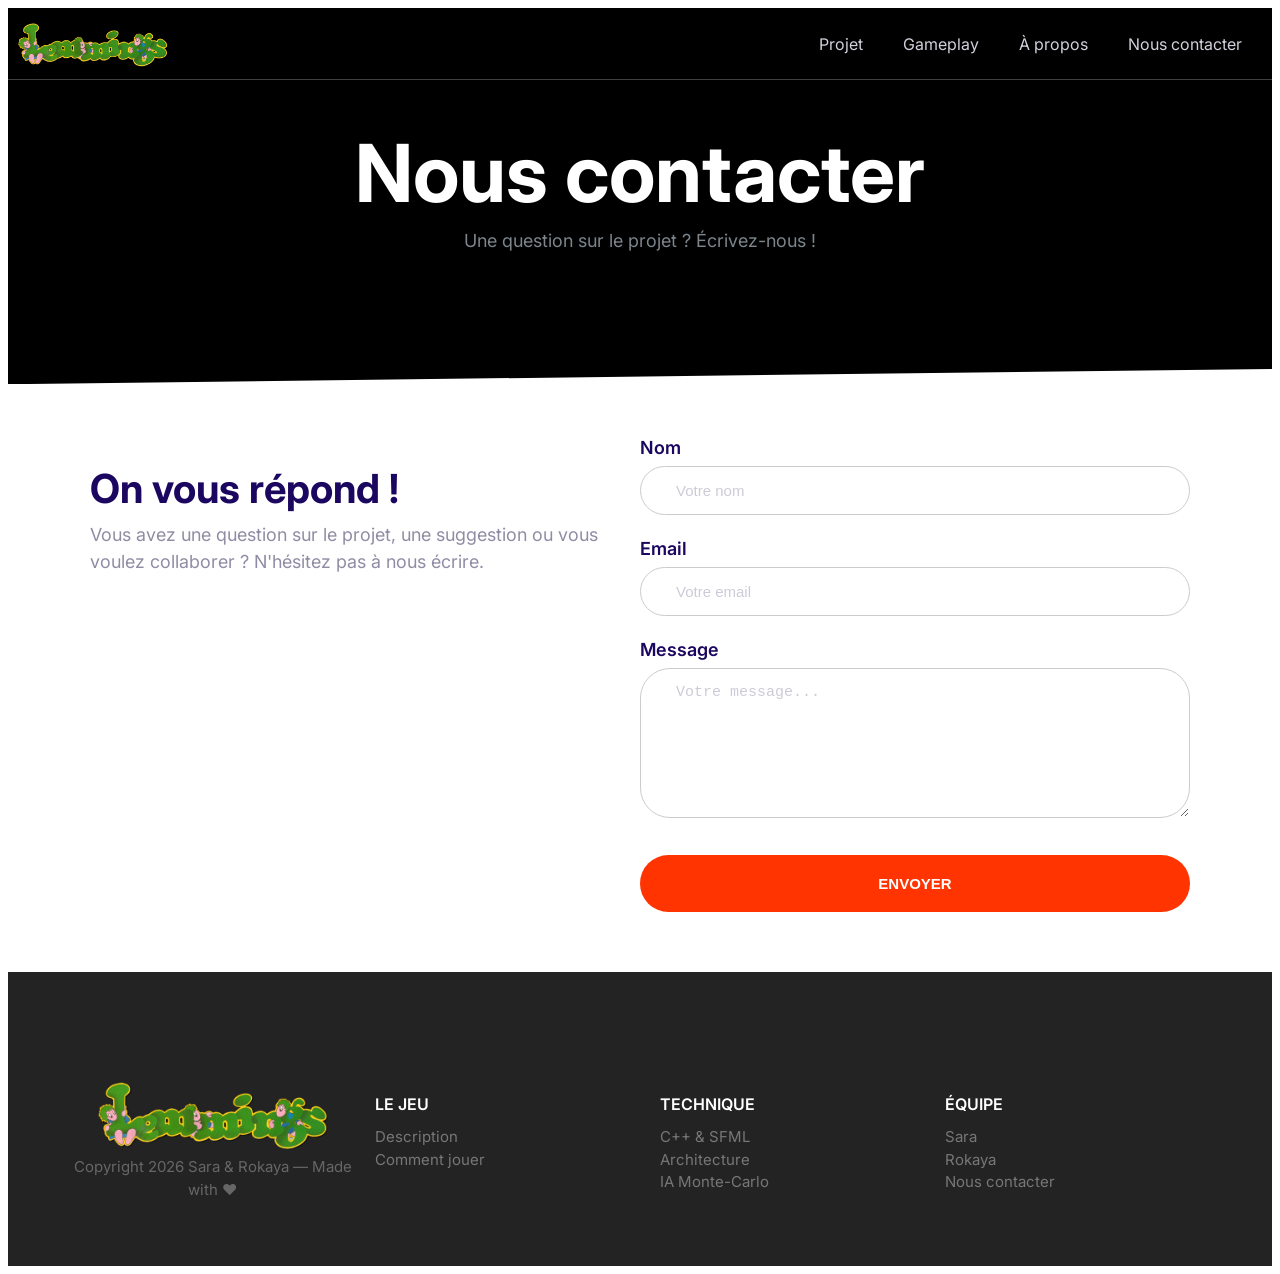
==== contact.html @ 17d54c8e "site lemmings" ====
<!DOCTYPE html>
<html lang="fr">
<!--  - Nous contacter - 2024-06 -->

<head>
    <meta charset="UTF-8" />
    <meta name="viewport" content="width=device-width, initial-scale=1.0" />
    <title>Lemmings - Nous contacter</title>
    <link rel="preconnect" href="https://fonts.gstatic.com" />
    <link href="https://fonts.googleapis.com/css2?family=Inter:wght@400;600;700&display=swap" rel="stylesheet" />
    <link rel="stylesheet" href="css/normalize.css" />
    <link rel="stylesheet" href="./styles.css" />
    <link rel="stylesheet" href="https://unpkg.com/aos@next/dist/aos.css" />
</head>

<body>

    <!-- le menu -->
    <nav class="nav collapsible">
        <a class="nav__brand" href="index.html"><img src="./img/logo.png" alt="logo de lemmings" /></a>
        <svg class="icon icon--white nav__toggler">
            <use xlink:href="img/sprite.svg#menu"></use>
        </svg>
        <ul class="list nav__list collapsible__content">
            <li class="nav__item"><a href="./description.html">Projet</a></li>
            <li class="nav__item"><a href="./jeu.html">Gameplay</a></li>
            <li class="nav__item"><a href="./index.html#propos">À propos</a></li>
            <li class="nav__item"><a href="./contact.html">Nous contacter</a></li>
        </ul>
    </nav>

    <!-- Hero -->
    <section class="block block--dark block--skewed-left">
        <div class="container">
            <header class="block__header">
                <h1 class="block__heading" data-aos="fade-right">Nous contacter</h1>
                <p data-aos="fade-up">Une question sur le projet ? Écrivez-nous !</p>
            </header>
        </div>
    </section>

    <!-- Formulaire -->
    <section class="block container">
        <div class="grid grid--1x2">

            <!-- Infos contact -->
            <div>
                <h2 data-aos="fade-up">On vous répond !</h2>
                <p data-aos="fade-up">Vous avez une question sur le projet, une suggestion ou vous voulez collaborer ?
                    N'hésitez pas à nous
                    écrire.</p>


            </div>

            <!-- Formulaire -->
            <div>
                <form action="https://formspree.io/f/mgodgoeg" method="POST"
                    style="display:flex; flex-direction:column; gap:2rem;">
                    <div>
                        <label
                            style="display:block; color:var(--color-headings); font-weight:600; margin-bottom:0.5rem;">Nom</label>
                        <input class="input" name="nom" type="text" placeholder="Votre nom" style="width:100%;" />
                    </div>
                    <div>
                        <label
                            style="display:block; color:var(--color-headings); font-weight:600; margin-bottom:0.5rem;">Email</label>
                        <input class="input" name="email" type="email" placeholder="Votre email" style="width:100%;" />
                    </div>
                    <div>
                        <label
                            style="display:block; color:var(--color-headings); font-weight:600; margin-bottom:0.5rem;">Message</label>
                        <textarea class="input" name="message" placeholder="Votre message..."
                            style="width:100%; height:150px; resize:vertical;"></textarea>
                    </div>
                    <button type="submit" class="btn btn--accent btn--block">Envoyer</button>
                </form>
            </div>

        </div>
    </section>

    <!-- Footer -->
    <footer class="block block--dark footer">
        <div class="container grid footer__sections">

            <section class="collapsible collapsible--expanded footer__section">
                <header class="collapsible__header">
                    <h2 class="collapsible__heading footer__heading">Le Jeu</h2>
                    <svg class="icon icon--white collapsible__chevron">
                        <use xlink:href="img/sprite.svg#chevron"></use>
                    </svg>
                </header>
                <div class="collapsible__content">
                    <ul class="list">
                        <li><a href="./description.html">Description</a></li>
                        <li><a href="./jeu.html">Comment jouer</a></li>
                    </ul>
                </div>
            </section>

            <section class="collapsible footer__section">
                <header class="collapsible__header">
                    <h2 class="collapsible__heading footer__heading">Technique</h2>
                    <svg class="icon icon--white collapsible__chevron">
                        <use xlink:href="img/sprite.svg#chevron"></use>
                    </svg>
                </header>
                <div class="collapsible__content">
                    <ul class="list">
                        <li><a href="#">C++ & SFML</a></li>
                        <li><a href="#">Architecture</a></li>
                        <li><a href="#">IA Monte-Carlo</a></li>
                    </ul>
                </div>
            </section>

            <section class="collapsible footer__section">
                <header class="collapsible__header">
                    <h2 class="collapsible__heading footer__heading">Équipe</h2>
                    <svg class="icon icon--white collapsible__chevron">
                        <use xlink:href="images/sprite.svg#chevron"></use>
                    </svg>
                </header>
                <div class="collapsible__content">
                    <ul class="list">
                        <li><a href="#">Sara</a></li>
                        <li><a href="#">Rokaya</a></li>
                        <li><a href="contact.html">Nous contacter</a></li>
                    </ul>
                </div>
            </section>

            <section class="footer__brand">
                <img src="img/logo.png" alt="logo lemmings" />
                <p class="footer__copyright">Copyright 2026 Sara & Rokaya — Made with ❤️</p>
            </section>

        </div>
    </footer>
    <script src="./js/main.js"></script>
    <script src="https://unpkg.com/aos@next/dist/aos.js"></script>
    <script>
        AOS.init();
    </script>

</body>

</html>
---- styles.css ----
:root {
  --color-primary:#B8860B;
  --color-secondary:#8B4513;
  --color-accent: #ff3400;
  --color-headings: #1b0760;
  --color-body: #918ca4;
  --color-body-darker: #5c5577;
  --color-border: #ccc;
  --border-radius: 30px;
}

*,
*::after,
*::before {
  box-sizing: border-box;
}

.card__body img {
    width: 60px;
    height: 60px;
    object-fit: contain;
}

.card__header img {
    width: 100%;
    height: 100%;
    border-radius: 50%;
    object-fit: cover;
}

.card__body .feature__image {
    width: 100%;
    height: 300px;
    object-fit: cover;
    display: block;
}

/* Typography */
::selection {
  background: var(--color-primary);
  color: #fff;
}

html {
  font-size: 62.5%;
}

img {
  width: 100%;
}

body {
  font-family: Inter, Arial, Helvetica, sans-serif;
  font-size: 2rem;
  line-height: 1.5;
  color: var(--color-body);
}

h1,
h2,
h3 {
  color: var(--color-headings);
  margin-bottom: 1rem;
  line-height: 1.1;
}

h1 { font-size: 6rem; }
h2 { font-size: 4rem; }
h3 {
  font-size: 2.8rem;
  font-weight: 600;
  line-height: 1.3;
}

p { margin-top: 0; }

@media screen and (min-width: 1024px) {
  body { font-size: 1.8rem; }
  h1 { font-size: 8rem; }
  h2 { font-size: 4rem; }
  h3 { font-size: 2.4rem; }
}

/* Links */
a { text-decoration: none; }

.link-arrow {
  color: var(--color-accent);
  text-transform: uppercase;
  font-size: 2rem;
  font-weight: bold;
}

.link-arrow::after {
  content: "-->";
  margin-left: 5px;
  transition: margin 0.15s;
}

.link-arrow:hover::after {
  margin-left: 10px;
}

@media screen and (min-width: 1024px) {
  .link-arrow { font-size: 1.5rem; }
}

/* Lists */
.list {
  list-style: none;
  padding-left: 0;
}

.list--tick {
  list-style-image: url(../images/tick.svg);
  padding-left: 3rem;
  color: var(--color-headings);
}

.list--tick .list__item {
  padding-left: 0.5rem;
  margin-bottom: 1rem;
}

@media screen and (min-width: 1024px) {
  .list--tick .list__item { padding-left: 0; }
}

/* Icons */
.icon {
  width: 40px;
  height: 40px;
}

.icon--primary { fill: var(--color-primary); }
.icon--white { fill: #fff; }

.icon-container {
  background: #f3f9fa;
  width: 64px;
  height: 64px;
  border-radius: 100%;
  display: inline-flex;
  justify-content: center;
  align-items: center;
}

/* Buttons */
.btn {
  border-radius: 40px;
  border: 0;
  cursor: pointer;
  font-size: 1.8rem;
  font-weight: 600;
  margin: 1rem 0;
  outline: 0;
  padding: 2rem 4vw;
  text-align: center;
  text-transform: uppercase;
  white-space: nowrap;
}

.btn .icon {
  width: 2rem;
  height: 2rem;
  margin-right: 1rem;
  vertical-align: middle;
}

.btn--secondary {
  background: var(--color-secondary);
  color: #fff;
}

.btn--secondary:hover { background: #09a303; }

.btn--accent {
  background: var(--color-accent);
  color: #fff;
}

.btn--accent:hover { background: #ec3000; }

.btn--stretched {
  padding-left: 6rem;
  padding-right: 6rem;
}

.btn--block {
  width: 100%;
  display: inline-block;
}

@media screen and (min-width: 1024px) {
  .btn { font-size: 1.5rem; }
}

/* Inputs */
.input {
  border-radius: var(--border-radius);
  border: 1px solid var(--color-border);
  color: var(--color-headings);
  font-size: 2rem;
  outline: 0;
  padding: 1.5rem 3.5rem;
}

::placeholder { color: #cdcbd7; }

.input-group {
  border: 1px solid var(--color-border);
  border-radius: var(--border-radius);
  display: flex;
}

.input-group .input {
  border: 0;
  flex-grow: 1;
  padding: 1.5rem 2rem;
  width: 0;
}

.input-group .btn { margin: 4px; }

@media screen and (min-width: 1024px) {
  .input { font-size: 1.5rem; }
}

/* Cards */
.card {
  border-radius: 7px;
  box-shadow: 0 0 1px 1px #f3f3f3;
  overflow: hidden;
}

.card__header,
.card__body {
  padding: 2rem 7%;
}

.card--primary .card__header { background: var(--color-primary); color: #fff; }
.card--secondary .card__header { background: var(--color-secondary); color: #fff; }

/* Plans */
.plan {
  transition: transform 0.2s ease-out;
}

.plan__name {
  color: #fff;
  margin: 0;
  font-weight: 500;
  font-size: 2.4rem;
}

.plan__description {
  font-size: 2rem;
  font-weight: 300;
  letter-spacing: 1px;
  display: block;
}

.plan .list__item { margin-bottom: 2rem; }

.plan--popular .card__header { position: relative; }

.plan--popular .card__header::before {
  content: url(../images/popular.svg);
  width: 40px;
  display: inline-block;
  position: absolute;
  top: -6px;
  right: 5%;
}

.plan:hover { transform: scale(1.05); }
.plan--popular:hover { transform: scale(1.15); }

@media screen and (min-width: 1024px) {
  .plan--popular { transform: scale(1.1); }
  .plan__name { font-size: 1.4rem; }
  .plan__description { font-size: 1.7rem; }
}

/* Grids */
.grid { display: grid; }

@media screen and (min-width: 768px) {
  .grid--1x2 { grid-template-columns: repeat(2, 1fr); }
}

@media screen and (min-width: 1024px) {
  .grid--1x3 { grid-template-columns: repeat(3, 1fr); }
}

/* Callouts */
.callout {
  padding: 4rem;
  border-radius: 5px;
}

.callout--primary {
  background: var(--color-primary);
  color: #fff;
}

.callout__heading {
  color: #fff;
  margin-top: 0;
  font-size: 3rem;
}

.callout .btn {
  justify-self: center;
  align-self: center;
}

.callout__content { text-align: center; }

@media screen and (min-width: 768px) {
  .callout .grid--1x2 { grid-template-columns: 1fr auto; }
  .callout__content { text-align: left; }
  .callout .btn {
    justify-self: start;
    margin: 0 2rem;
  }
}

/* Collapsibles */
.collapsible__header {
  display: flex;
  justify-content: space-between;
}

.collapsible__heading {
  margin-top: 0;
  font-size: 3rem;
}

.collapsible__chevron {
  transform: rotate(-90deg);
  transition: transform 0.3s;
}

.collapsible__content {
  max-height: 0;
  overflow: hidden;
  opacity: 0;
  transition: all 0.3s;
}

.collapsible--expanded .collapsible__chevron { transform: rotate(0); }
.collapsible--expanded .collapsible__content {
  max-height: 100vh;
  opacity: 1;
}

/* Blocks */
.block {
  --padding-vertical: 5rem;
  padding: var(--padding-vertical) 2rem;
}

.block__header {
  text-align: center;
  margin-bottom: 4rem;
}

.block__heading { margin-top: 0; }

.block--dark {
  background: #000;
  color: #7b858b;
}

.block--dark h1,
.block--dark h2,
.block--dark h3 {
  color: #fff;
}

.block--skewed-right {
  padding-bottom: calc(var(--padding-vertical) + 4rem);
  clip-path: polygon(0% 0%, 100% 0%, 100% 100%, 0% 95%);
}

.block--skewed-left {
  padding-bottom: calc(var(--padding-vertical) + 4rem);
  clip-path: polygon(0% 0%, 100% 0%, 100% 95%, 0% 100%);
}

.container {
  max-width: 1140px;
  margin: 0 auto;
}

/* Navigation Bar */
.nav {
  background: #000;
  display: flex;
  justify-content: space-between;
  flex-wrap: wrap;
  padding: 1rem;
  align-items: center;
}

.nav__list {
  width: 100%;
  margin: 0;
}

.nav__item {
  padding: 0.5rem 2rem;
  border-bottom: 1px solid #222;
}

.nav__item:last-of-type { border-bottom: none; }

.nav__item > a {
  color: #d2d0db;
  transition: color 0.3s;
}

.nav__item > a:hover { color: #fff; }

.nav__toggler {
  opacity: 0.5;
  transition: box-shadow 0.15s;
  cursor: pointer;
}

.nav.collapsible--expanded .nav__toggler {
  opacity: 1;
  box-shadow: 0 0 0 3px #666;
  border-radius: 5px;
}

.nav__brand {
  transform: translateY(5px);
  width: 150px;
}

@media screen and (min-width: 768px) {
  .nav__toggler { display: none; }
  .nav__list {
    width: auto;
    display: flex;
    font-size: 1.6rem;
    max-height: 100%;
    opacity: 1;
  }
  .nav__item { border: 0; }
}

/* Hero */
.hero__tagline {
  font-size: 2rem;
  color: #b9c3cf;
  letter-spacing: 1px;
  margin: 2rem 0 5rem;
}

@media screen and (min-width: 768px) {
  .hero__content {
    text-align: left;
    align-self: center;
  }
}

@media screen and (min-width: 1024px) {
  .hero { padding-top: 0; }
}

/* Plans Block */
.block-plans .grid { gap: 8rem 4rem; }
.block-plans .card {
  max-width: 500px;
  margin: 0 auto;
}

/* Features */
.feature {
  gap: 4rem 2rem;
  margin: 12rem 0;
}

.feature:first-of-type { margin-top: 6rem; }
.feature__heading { margin: 1rem 0; }

@media screen and (min-width: 768px) {
  .feature:nth-of-type(even) .feature__content { order: 2; }
}

/* Footer */
.footer {
  background: #232323;
  padding-top: 10rem;
}

.footer a {
  color: #777;
  transition: color 0.3s;
}

.footer a:hover { color: #fff; }

.footer__section {
  padding: 2rem;
  border-bottom: 1px solid #393939;
}

.footer__section .list { margin: 0; }

.footer__heading {
  text-transform: uppercase;
  font-weight: 600;
  font-size: 2.5rem;
  line-height: 1.5;
}

.footer__brand {
  margin-top: 5rem;
  text-align: center;
}

.footer__brand img { max-width: 230px; }

.footer__copyright {
  font-size: 2.1rem;
  color: #fff;
  opacity: 0.3;
}

@media screen and (min-width: 768px) {
  .footer { font-size: 1.5rem; }
  .footer__sections { grid-template-columns: repeat(auto-fit, minmax(10rem, 1fr)); }
  .footer .collapsible__chevron { display: none; }
  .footer .collapsible__content {
    opacity: 1;
    max-height: 100%;
  }
  .footer__brand {
    order: -1;
    margin-top: 1rem;
  }
  .footer__copyright { font-size: 1.5rem; }
  .footer__section { border: 0; }
  .footer__heading { font-size: 1.6rem; }
}

/* Sign-up Callout */
.callout-signup {
  transform: translateY(5rem);
}
@media screen and (max-width: 768px) {
    .hero__image {
        width: 100%;
        height: auto;
        margin-top: 2rem;
    }
}
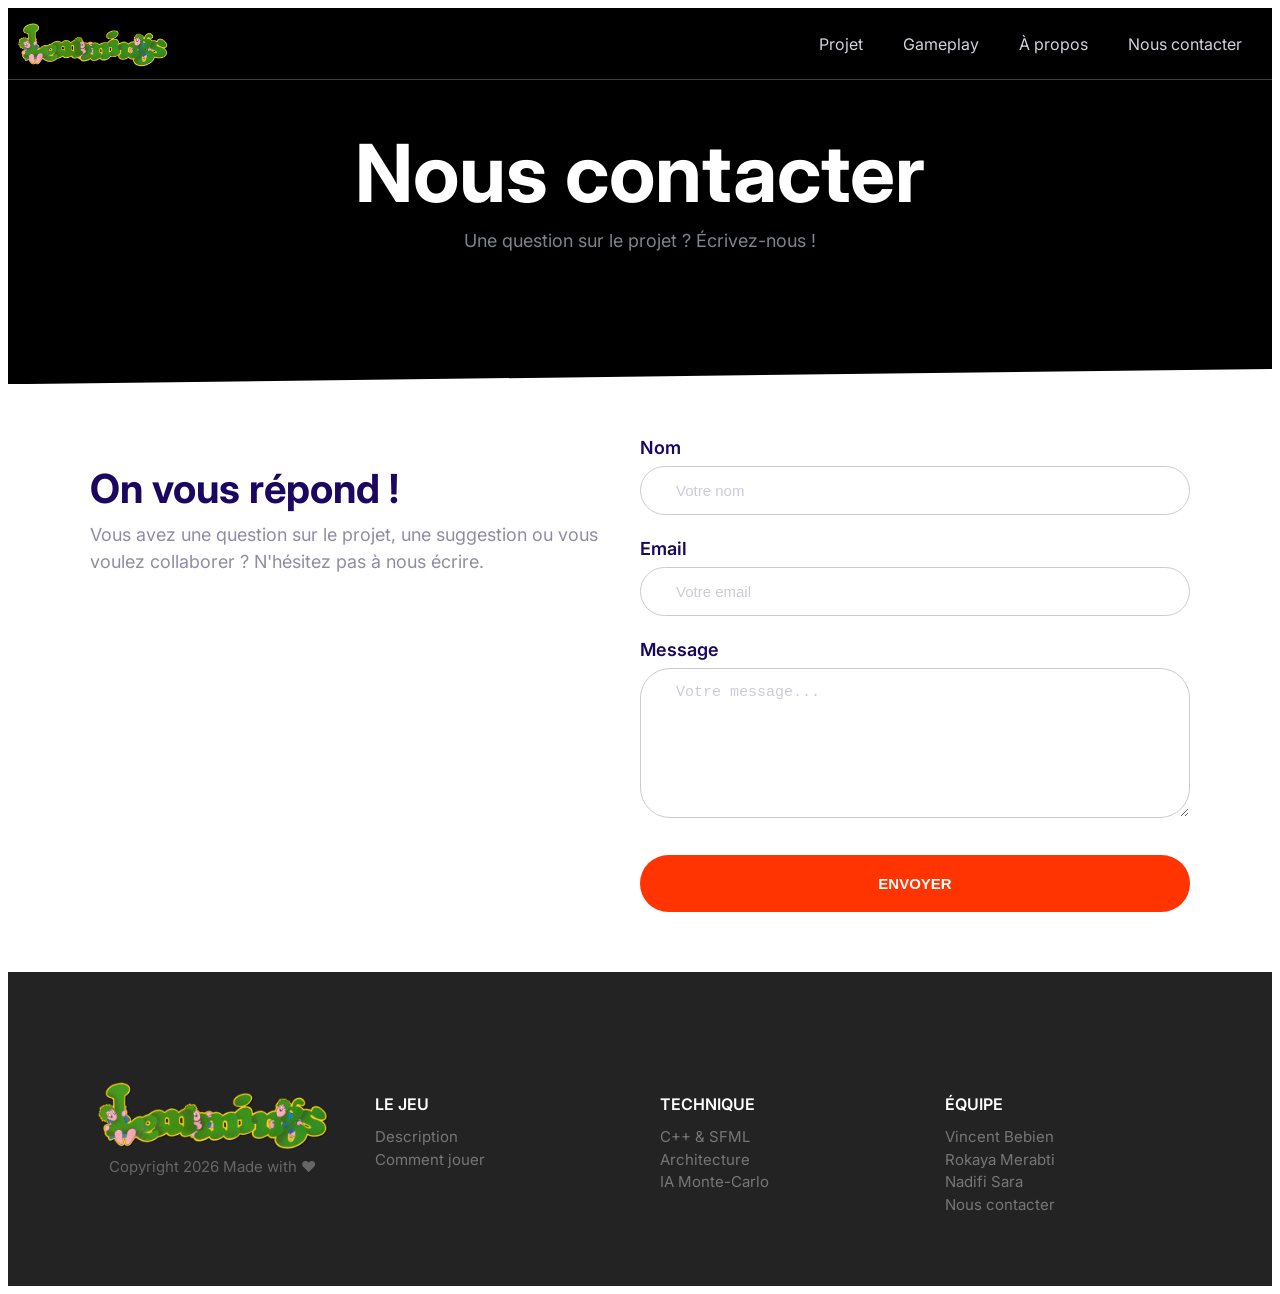
==== commit 565ed8e5: "site-finale-lemmings" ====
--- a/contact.html
+++ b/contact.html
@@ -88,7 +88,7 @@
                 <header class="collapsible__header">
                     <h2 class="collapsible__heading footer__heading">Le Jeu</h2>
                     <svg class="icon icon--white collapsible__chevron">
-                        <use xlink:href="img/sprite.svg#chevron"></use>
+                        <use xlink:href="images/sprite.svg#chevron"></use>
                     </svg>
                 </header>
                 <div class="collapsible__content">
@@ -103,7 +103,7 @@
                 <header class="collapsible__header">
                     <h2 class="collapsible__heading footer__heading">Technique</h2>
                     <svg class="icon icon--white collapsible__chevron">
-                        <use xlink:href="img/sprite.svg#chevron"></use>
+                        <use xlink:href="images/sprite.svg#chevron"></use>
                     </svg>
                 </header>
                 <div class="collapsible__content">
@@ -124,26 +124,29 @@
                 </header>
                 <div class="collapsible__content">
                     <ul class="list">
-                        <li><a href="#">Sara</a></li>
-                        <li><a href="#">Rokaya</a></li>
-                        <li><a href="contact.html">Nous contacter</a></li>
+                        <li><a href="https://www.linkedin.com/in/vincent-bebien/"> Vincent Bebien</a></li>
+                        <li><a href="#">Rokaya Merabti</a></li>
+                        <li><a href="https://www.linkedin.com/in/sara-nadifi-417a2625b/">Nadifi Sara</a></li>
+                        <li><a href="./contact.html">Nous contacter</a></li>
                     </ul>
                 </div>
             </section>
 
             <section class="footer__brand">
                 <img src="img/logo.png" alt="logo lemmings" />
-                <p class="footer__copyright">Copyright 2026 Sara & Rokaya — Made with ❤️</p>
+                <p class="footer__copyright">Copyright 2026 Made with ❤️</p>
             </section>
 
         </div>
     </footer>
-    <script src="./js/main.js"></script>
+
+    <script src="js/main.js"></script>
     <script src="https://unpkg.com/aos@next/dist/aos.js"></script>
     <script>
         AOS.init();
     </script>
 
+
 </body>
 
 </html>
--- a/styles.css
+++ b/styles.css
@@ -558,4 +558,4 @@
         height: auto;
         margin-top: 2rem;
     }
-}+}
